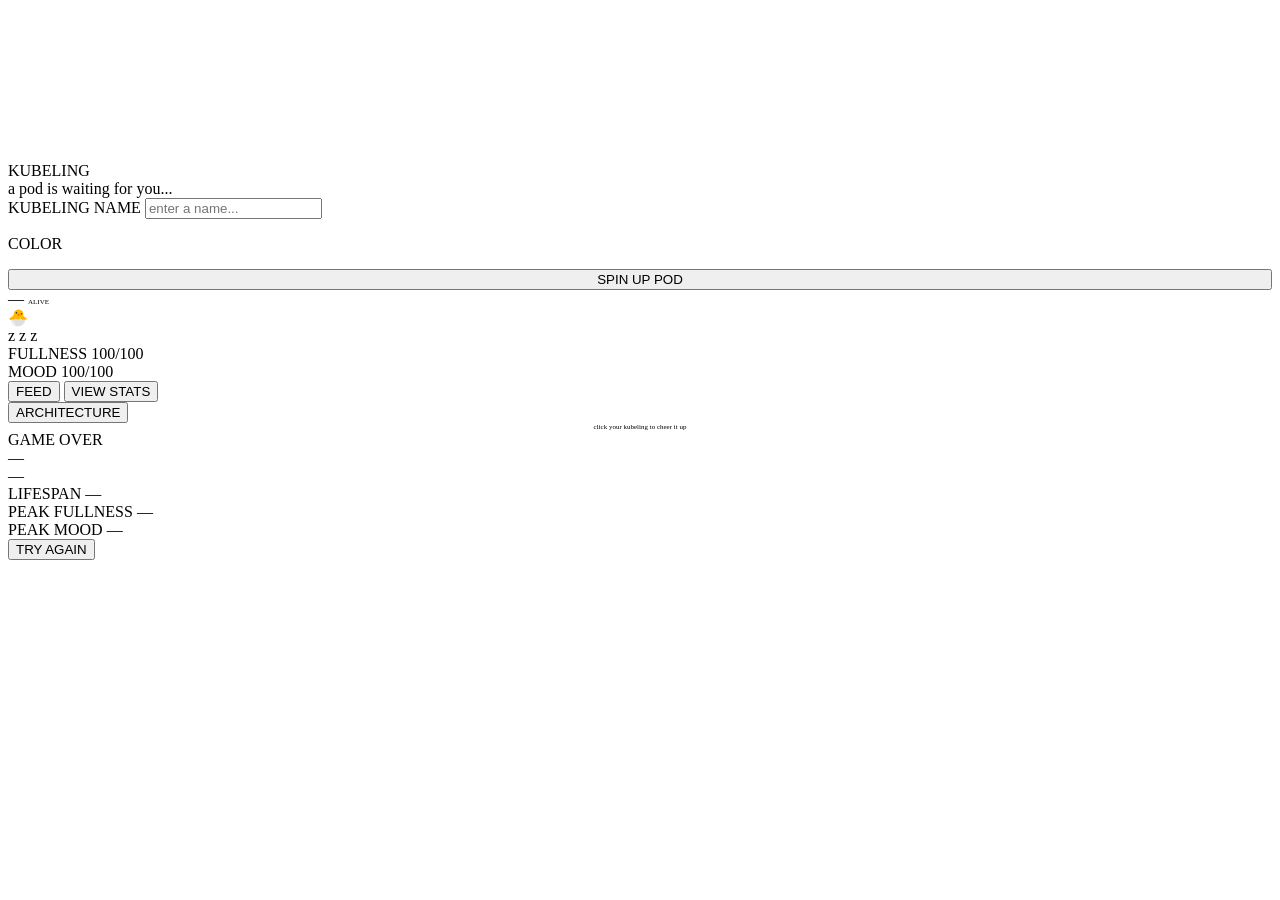
==== frontend/index.html @ 601858df "Wrap onboarding title+subtitle in header div for tighter spacing" ====
<!DOCTYPE html>
<html lang="en">
<head>
  <meta charset="UTF-8" />
  <meta name="viewport" content="width=device-width, initial-scale=1.0" />
  <title>Kubeling</title>
  <link rel="stylesheet" href="/static/style.css" />
</head>
<body>

  <!--
    Full-screen background video.
    - Paused at frame 0 (poster) during onboarding.
    - app.js calls .play() on spawn submit.
    - On 'ended', app.js hides it and transitions to game.
    Assets: frontend/assets/pod-launch.mp4, pod-launch-poster.jpg
  -->
  <video
    id="bg-video"
    poster="assets/pod-launch-poster.jpg"
    preload="auto"
    muted
    playsinline
  >
    <source src="assets/pod-launch.mp4" type="video/mp4" />
  </video>

  <!-- ══ ONBOARDING ══ -->
  <section id="screen-onboarding" class="screen">
    <div class="onboard-header">
      <div class="title">KUBELING</div>
      <div class="subtitle">a pod is waiting for you...</div>
    </div>

    <form id="form-onboard" class="pixel-box" style="display:flex;flex-direction:column;gap:16px;">
      <div class="form-row">
        <label for="input-name">KUBELING NAME</label>
        <input id="input-name" type="text" maxlength="32" placeholder="enter a name..." autocomplete="off" required />
      </div>
      <div class="form-row">
        <label>COLOR</label>
        <!-- Swatches built dynamically by app.js -->
        <div id="swatch-row" class="swatch-row"></div>
      </div>
      <button type="submit" class="btn">SPIN UP POD</button>
    </form>
  </section>

  <!-- ══ GAME ══ -->
  <section id="screen-game" class="screen">
    <div class="game-header">
      <span class="kubeling-name" id="game-name">—</span>
      <span id="game-status" style="font-size:7px;">ALIVE</span>
    </div>

    <!--
      Pod interior background.
      Set inline style background-image to assets/pod-interior.png once ready.
      e.g. style="background-image: url('assets/pod-interior.png')"
    -->
    <div class="kubeling-viewport" id="kubeling-viewport">
      <div id="kubeling-sprite" class="idle">
        <!--
          Sprite images live in frontend/sprites/.
          app.js swaps src based on state (idle/eat/sleep/confetti/cry).
          All sprites should be grayscale — CSS filter applies the chosen hue tint.
        -->
        <img id="sprite-img" src="" alt="" style="display:none;" />
        <div id="sprite-placeholder" class="sprite-placeholder">🐣</div>
      </div>
      <div class="zzz" id="zzz">z z z</div>
    </div>

    <div class="stats pixel-box">
      <div class="stat-row">
        <div class="stat-label">FULLNESS <span id="val-fullness">100</span>/100</div>
        <div class="bar-track"><div id="bar-fullness" class="bar-fill" style="width:100%"></div></div>
      </div>
      <div class="stat-row">
        <div class="stat-label">MOOD <span id="val-mood">100</span>/100</div>
        <div class="bar-track"><div id="bar-mood" class="bar-fill" style="width:100%"></div></div>
      </div>
    </div>

    <div class="actions">
      <button class="btn" id="btn-feed">FEED</button>
      <button class="btn secondary small" onclick="window.location.href='/stats'">VIEW STATS</button>
    </div>

    <div class="nav-buttons">
      <button class="btn secondary small" onclick="window.location.href='/arch'">ARCHITECTURE</button>
    </div>

    <div style="font-size:7px;color:var(--text-dim);text-align:center;">
      click your kubeling to cheer it up
    </div>
  </section>

  <!-- ══ DEATH ══ -->
  <section id="screen-death" class="screen">
    <div class="game-over">GAME OVER</div>
    <div class="death-name" id="death-name">—</div>
    <div class="death-cause" id="death-cause">—</div>

    <div class="death-stats pixel-box">
      <div class="death-stat-row">LIFESPAN      <span id="death-lifespan">—</span></div>
      <div class="death-stat-row">PEAK FULLNESS <span id="death-peak-fullness">—</span></div>
      <div class="death-stat-row">PEAK MOOD     <span id="death-peak-mood">—</span></div>
    </div>

    <button class="btn" id="btn-play-again">TRY AGAIN</button>
  </section>

  <script src="/static/app.js"></script>
</body>
</html>
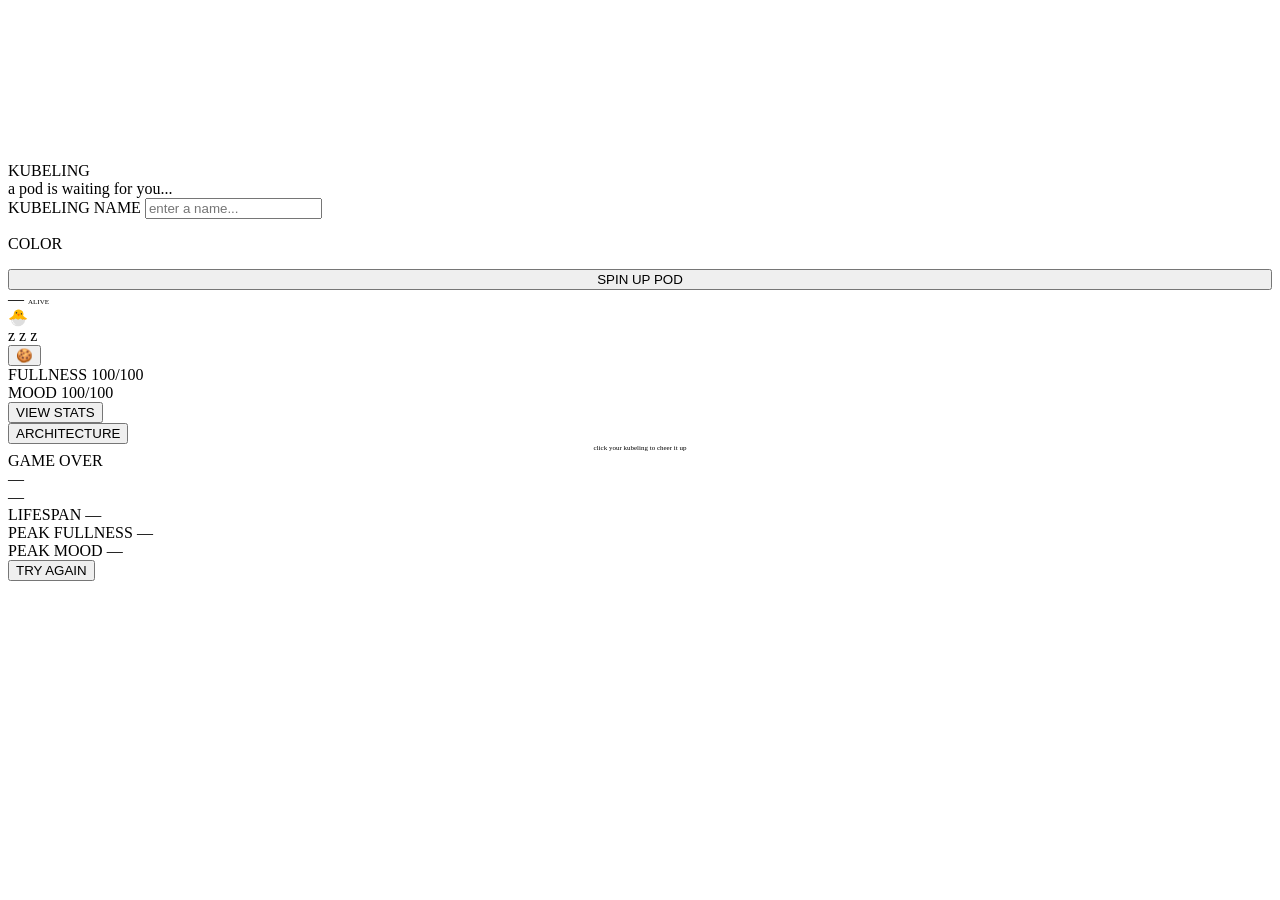
==== commit 5e76f690: "Move feed button into viewport as cookie overlay" ====
--- a/frontend/index.html
+++ b/frontend/index.html
@@ -69,6 +69,8 @@
         <div id="sprite-placeholder" class="sprite-placeholder">🐣</div>
       </div>
       <div class="zzz" id="zzz">z z z</div>
+      <!-- Feed button: cookie in a box, overlaid on viewport -->
+      <button class="feed-box" id="btn-feed" title="Feed your Kubeling">🍪</button>
     </div>
 
     <div class="stats pixel-box">
@@ -83,7 +85,6 @@
     </div>
 
     <div class="actions">
-      <button class="btn" id="btn-feed">FEED</button>
       <button class="btn secondary small" onclick="window.location.href='/stats'">VIEW STATS</button>
     </div>
 
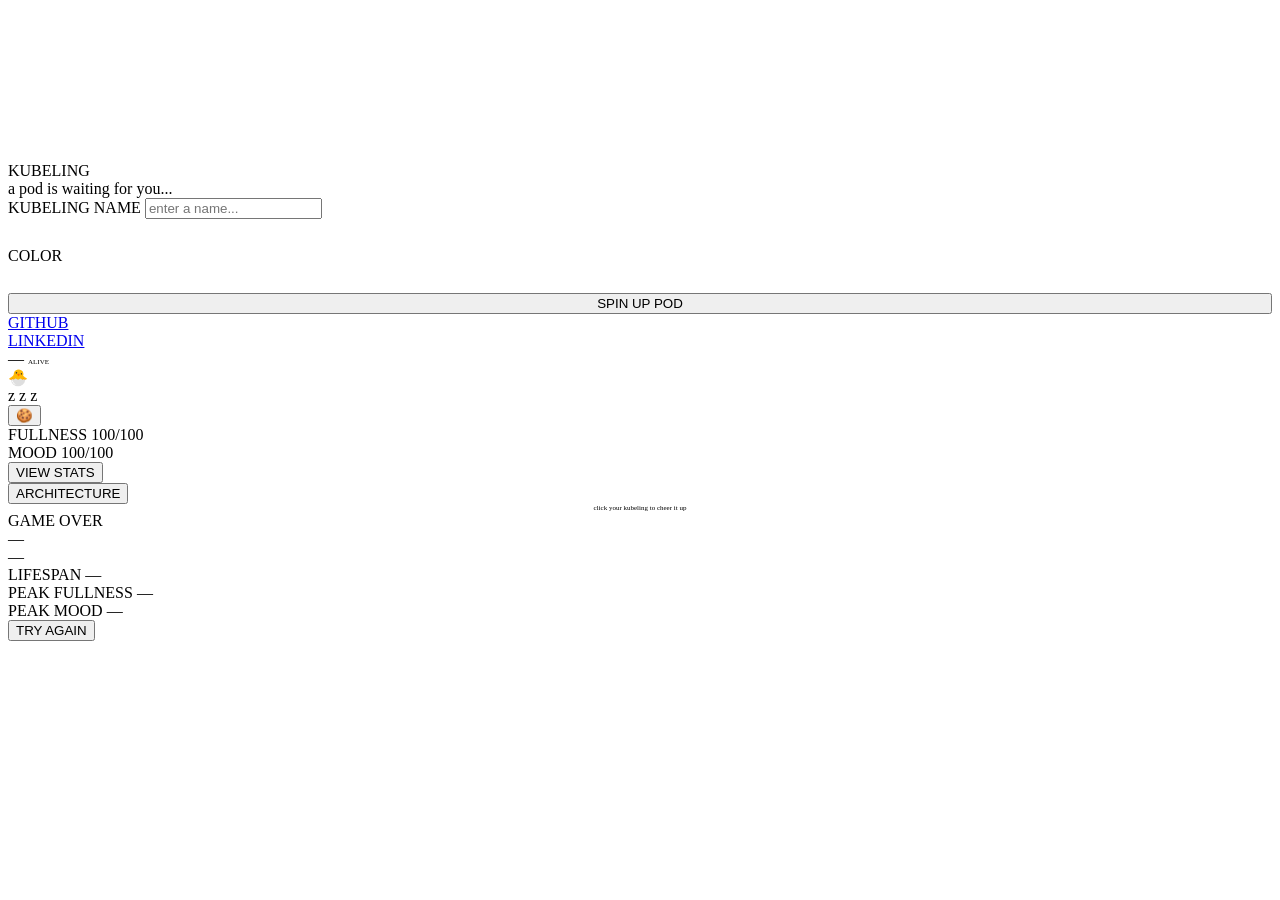
==== commit f7effe85: "Increase form section gap, add GitHub and LinkedIn links with logo placeholders" ====
--- a/frontend/index.html
+++ b/frontend/index.html
@@ -32,7 +32,7 @@
       <div class="subtitle">a pod is waiting for you...</div>
     </div>
 
-    <form id="form-onboard" class="pixel-box" style="display:flex;flex-direction:column;gap:16px;">
+    <form id="form-onboard" class="pixel-box" style="display:flex;flex-direction:column;gap:28px;">
       <div class="form-row">
         <label for="input-name">KUBELING NAME</label>
         <input id="input-name" type="text" maxlength="32" placeholder="enter a name..." autocomplete="off" required />
@@ -44,6 +44,21 @@
       </div>
       <button type="submit" class="btn">SPIN UP POD</button>
     </form>
+
+    <div class="social-links">
+      <a href="https://github.com/ClairDeCoder/" target="_blank" rel="noopener" class="social-link">
+        <div class="social-logo" id="logo-github">
+          <!-- drop pixel art github.png here -->
+        </div>
+        <span>GITHUB</span>
+      </a>
+      <a href="https://www.linkedin.com/in/brandon-sweat/" target="_blank" rel="noopener" class="social-link">
+        <div class="social-logo" id="logo-linkedin">
+          <!-- drop pixel art linkedin.png here -->
+        </div>
+        <span>LINKEDIN</span>
+      </a>
+    </div>
   </section>
 
   <!-- ══ GAME ══ -->
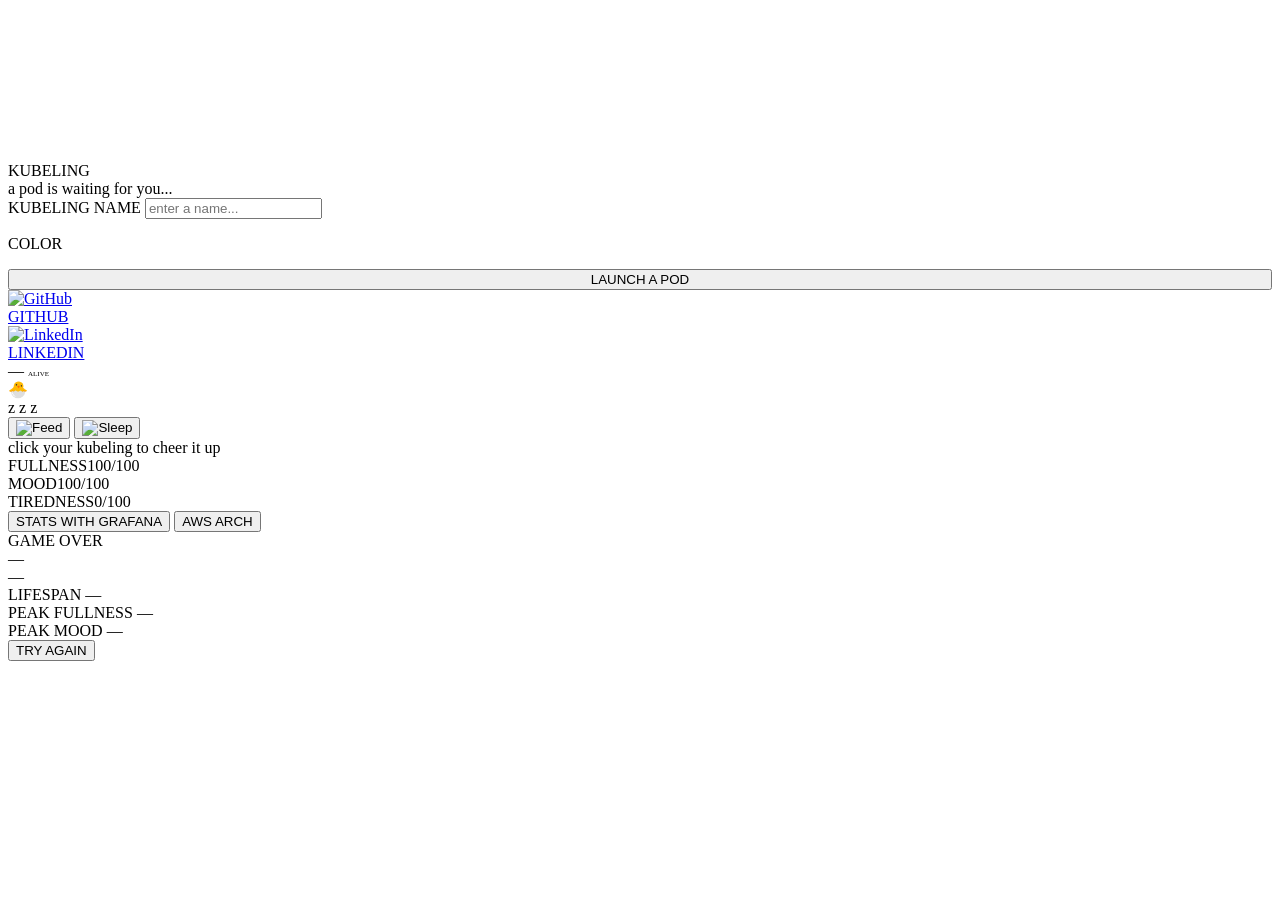
==== commit 4b5b3b24: "Add sleep button, tiredness stat bar, sprite-action overlay element" ====
--- a/frontend/index.html
+++ b/frontend/index.html
@@ -17,12 +17,12 @@
   -->
   <video
     id="bg-video"
-    poster="assets/pod-launch-poster.jpg"
     preload="auto"
     muted
     playsinline
   >
-    <source src="assets/pod-launch.mp4" type="video/mp4" />
+    <source src="/static/assets/pod-launch.webm" type="video/webm" />
+    <source src="/static/assets/pod-launch.mp4" type="video/mp4" />
   </video>
 
   <!-- ══ ONBOARDING ══ -->
@@ -32,7 +32,7 @@
       <div class="subtitle">a pod is waiting for you...</div>
     </div>
 
-    <form id="form-onboard" class="pixel-box" style="display:flex;flex-direction:column;gap:28px;">
+    <form id="form-onboard" class="pixel-box" style="display:flex;flex-direction:column;gap:16px;">
       <div class="form-row">
         <label for="input-name">KUBELING NAME</label>
         <input id="input-name" type="text" maxlength="32" placeholder="enter a name..." autocomplete="off" required />
@@ -42,19 +42,19 @@
         <!-- Swatches built dynamically by app.js -->
         <div id="swatch-row" class="swatch-row"></div>
       </div>
-      <button type="submit" class="btn">SPIN UP POD</button>
+      <button type="submit" class="btn">LAUNCH A POD</button>
     </form>
 
     <div class="social-links">
       <a href="https://github.com/ClairDeCoder/" target="_blank" rel="noopener" class="social-link">
         <div class="social-logo" id="logo-github">
-          <!-- drop pixel art github.png here -->
+          <img src="/static/assets/github_logo_bw.png" alt="GitHub" />
         </div>
         <span>GITHUB</span>
       </a>
       <a href="https://www.linkedin.com/in/brandon-sweat/" target="_blank" rel="noopener" class="social-link">
         <div class="social-logo" id="logo-linkedin">
-          <!-- drop pixel art linkedin.png here -->
+          <img src="/static/assets/linkedin_logo_bw.png" alt="LinkedIn" />
         </div>
         <span>LINKEDIN</span>
       </a>
@@ -75,41 +75,39 @@
     -->
     <div class="kubeling-viewport" id="kubeling-viewport">
       <div id="kubeling-sprite" class="idle">
-        <!--
-          Sprite images live in frontend/sprites/.
-          app.js swaps src based on state (idle/eat/sleep/confetti/cry).
-          All sprites should be grayscale — CSS filter applies the chosen hue tint.
-        -->
+        <video id="sprite-main" muted playsinline loop style="display:none;"></video>
+        <video id="sprite-action" muted playsinline style="display:none;"></video>
         <img id="sprite-img" src="" alt="" style="display:none;" />
         <div id="sprite-placeholder" class="sprite-placeholder">🐣</div>
       </div>
+      <video id="sprite-video" muted playsinline style="display:none;"></video>
       <div class="zzz" id="zzz">z z z</div>
-      <!-- Feed button: cookie in a box, overlaid on viewport -->
-      <button class="feed-box" id="btn-feed" title="Feed your Kubeling">🍪</button>
+      <button class="feed-box" id="btn-feed" title="Feed your Kubeling">
+        <img src="/static/assets/cookie_icon.png" alt="Feed" />
+      </button>
+      <button class="sleep-box" id="btn-sleep" title="Put your Kubeling to sleep">
+        <img src="/static/assets/moon_icon.png" alt="Sleep" />
+      </button>
+      <div class="viewport-hint">click your kubeling to cheer it up</div>
     </div>
 
     <div class="stats pixel-box">
       <div class="stat-row">
-        <div class="stat-label">FULLNESS <span id="val-fullness">100</span>/100</div>
+        <div class="stat-label"><span>FULLNESS</span><span><span id="val-fullness">100</span>/100</span></div>
         <div class="bar-track"><div id="bar-fullness" class="bar-fill" style="width:100%"></div></div>
       </div>
       <div class="stat-row">
-        <div class="stat-label">MOOD <span id="val-mood">100</span>/100</div>
+        <div class="stat-label"><span>MOOD</span><span><span id="val-mood">100</span>/100</span></div>
         <div class="bar-track"><div id="bar-mood" class="bar-fill" style="width:100%"></div></div>
+      </div>
+      <div class="stat-row">
+        <div class="stat-label"><span>TIREDNESS</span><span><span id="val-tiredness">0</span>/100</span></div>
+        <div class="bar-track"><div id="bar-tiredness" class="bar-fill tiredness" style="width:0%"></div></div>
       </div>
     </div>
 
-    <div class="actions">
-      <button class="btn secondary small" onclick="window.location.href='/stats'">VIEW STATS</button>
-    </div>
-
-    <div class="nav-buttons">
-      <button class="btn secondary small" onclick="window.location.href='/arch'">ARCHITECTURE</button>
-    </div>
-
-    <div style="font-size:7px;color:var(--text-dim);text-align:center;">
-      click your kubeling to cheer it up
-    </div>
+    <button class="btn secondary small" onclick="window.location.href='/stats'">STATS WITH GRAFANA</button>
+    <button class="btn secondary small" onclick="window.location.href='/arch'">AWS ARCH</button>
   </section>
 
   <!-- ══ DEATH ══ -->
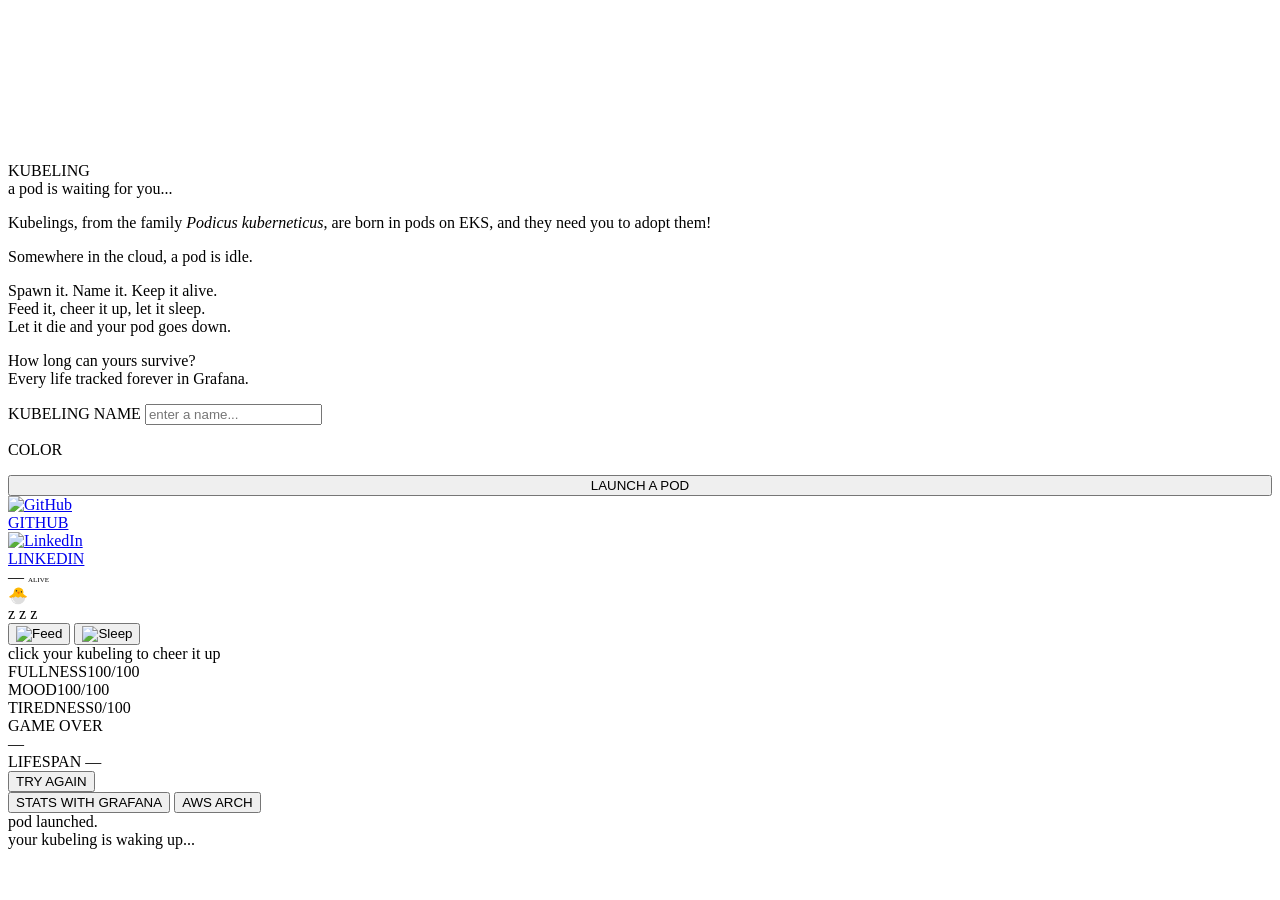
==== commit 17e5d837: "Wire death anim, merge death UI into game screen, cookie throw - kubeling_end.webm wired up as dead " ====
--- a/frontend/index.html
+++ b/frontend/index.html
@@ -30,6 +30,13 @@
     <div class="onboard-header">
       <div class="title">KUBELING</div>
       <div class="subtitle">a pod is waiting for you...</div>
+    </div>
+
+    <div class="lore pixel-box">
+      <p>Kubelings, from the family <em>Podicus kuberneticus</em>, are born in pods on EKS, and they need you to adopt them!</p>
+      <p>Somewhere in the cloud, a pod is idle.</p>
+      <p>Spawn it. Name it. Keep it alive.<br>Feed it, cheer it up, let it sleep.<br>Let it die and your pod goes down.</p>
+      <p>How long can yours survive?<br>Every life tracked forever in Grafana.</p>
     </div>
 
     <form id="form-onboard" class="pixel-box" style="display:flex;flex-direction:column;gap:16px;">
@@ -68,11 +75,6 @@
       <span id="game-status" style="font-size:7px;">ALIVE</span>
     </div>
 
-    <!--
-      Pod interior background.
-      Set inline style background-image to assets/pod-interior.png once ready.
-      e.g. style="background-image: url('assets/pod-interior.png')"
-    -->
     <div class="kubeling-viewport" id="kubeling-viewport">
       <div id="kubeling-sprite" class="idle">
         <video id="sprite-main" muted playsinline loop style="display:none;"></video>
@@ -91,7 +93,7 @@
       <div class="viewport-hint">click your kubeling to cheer it up</div>
     </div>
 
-    <div class="stats pixel-box">
+    <div id="stat-bars" class="stats pixel-box">
       <div class="stat-row">
         <div class="stat-label"><span>FULLNESS</span><span><span id="val-fullness">100</span>/100</span></div>
         <div class="bar-track"><div id="bar-fullness" class="bar-fill" style="width:100%"></div></div>
@@ -106,24 +108,22 @@
       </div>
     </div>
 
+    <div id="death-info" class="pixel-box">
+      <div class="game-over">GAME OVER</div>
+      <div class="death-cause" id="death-cause">—</div>
+      <div class="death-stat-row">LIFESPAN <span id="death-lifespan">—</span></div>
+      <button class="btn" id="btn-play-again">TRY AGAIN</button>
+    </div>
+
     <button class="btn secondary small" onclick="window.location.href='/stats'">STATS WITH GRAFANA</button>
     <button class="btn secondary small" onclick="window.location.href='/arch'">AWS ARCH</button>
   </section>
 
-  <!-- ══ DEATH ══ -->
-  <section id="screen-death" class="screen">
-    <div class="game-over">GAME OVER</div>
-    <div class="death-name" id="death-name">—</div>
-    <div class="death-cause" id="death-cause">—</div>
-
-    <div class="death-stats pixel-box">
-      <div class="death-stat-row">LIFESPAN      <span id="death-lifespan">—</span></div>
-      <div class="death-stat-row">PEAK FULLNESS <span id="death-peak-fullness">—</span></div>
-      <div class="death-stat-row">PEAK MOOD     <span id="death-peak-mood">—</span></div>
-    </div>
-
-    <button class="btn" id="btn-play-again">TRY AGAIN</button>
-  </section>
+  <!-- ══ LAUNCH TEXT OVERLAY ══ -->
+  <div id="launch-text">
+    <div class="launch-line" id="launch-line-1">pod launched.</div>
+    <div class="launch-line" id="launch-line-2">your kubeling is waking up...</div>
+  </div>
 
   <script src="/static/app.js"></script>
 </body>
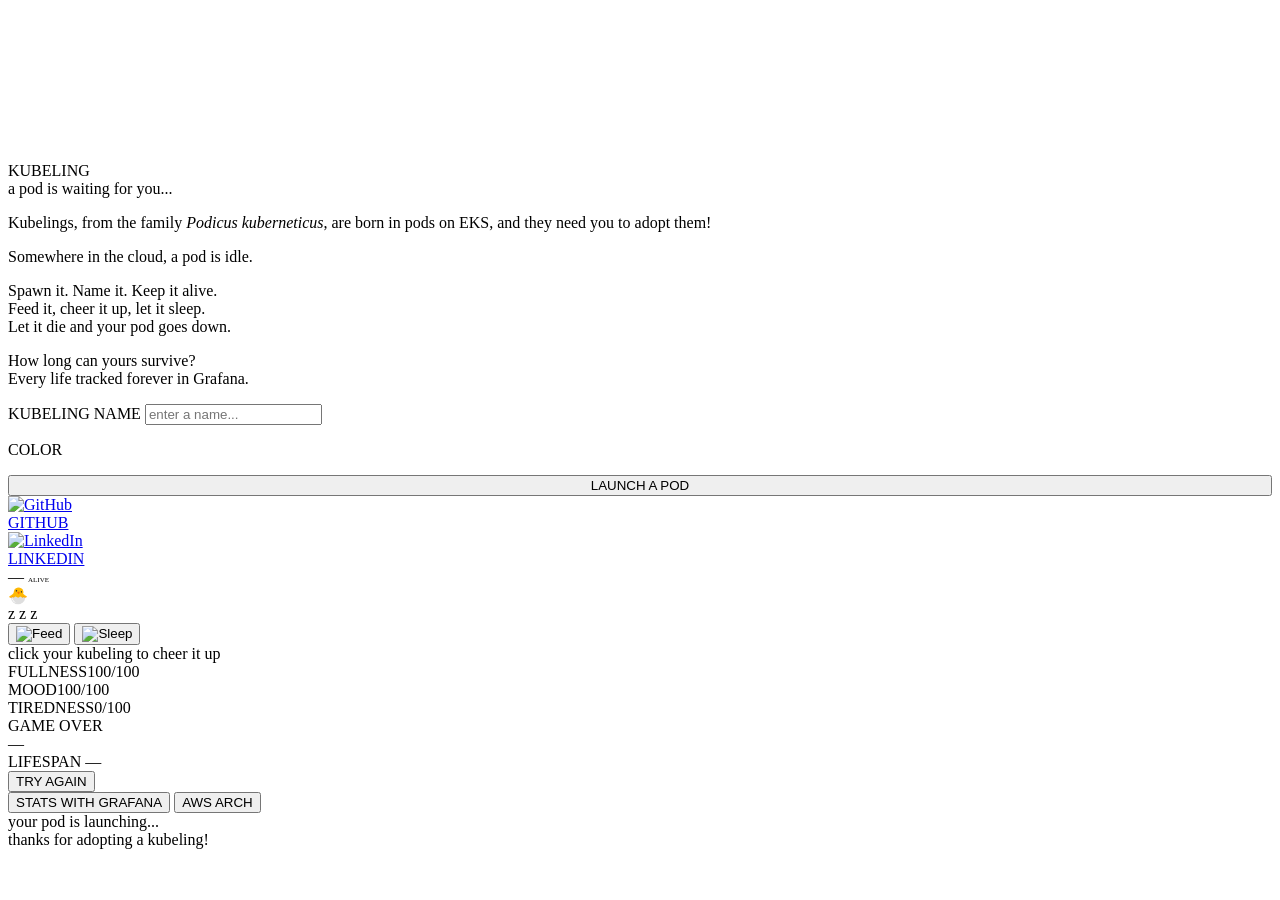
==== commit c7cc8c7e: "Update frontend: polish launch text overlay - Center overlay with inset: 0 instead of fixed bottom p" ====
--- a/frontend/index.html
+++ b/frontend/index.html
@@ -121,8 +121,8 @@
 
   <!-- ══ LAUNCH TEXT OVERLAY ══ -->
   <div id="launch-text">
-    <div class="launch-line" id="launch-line-1">pod launched.</div>
-    <div class="launch-line" id="launch-line-2">your kubeling is waking up...</div>
+    <div class="launch-line" id="launch-line-1">your pod is launching...</div>
+    <div class="launch-line" id="launch-line-2">thanks for adopting a kubeling!</div>
   </div>
 
   <script src="/static/app.js"></script>
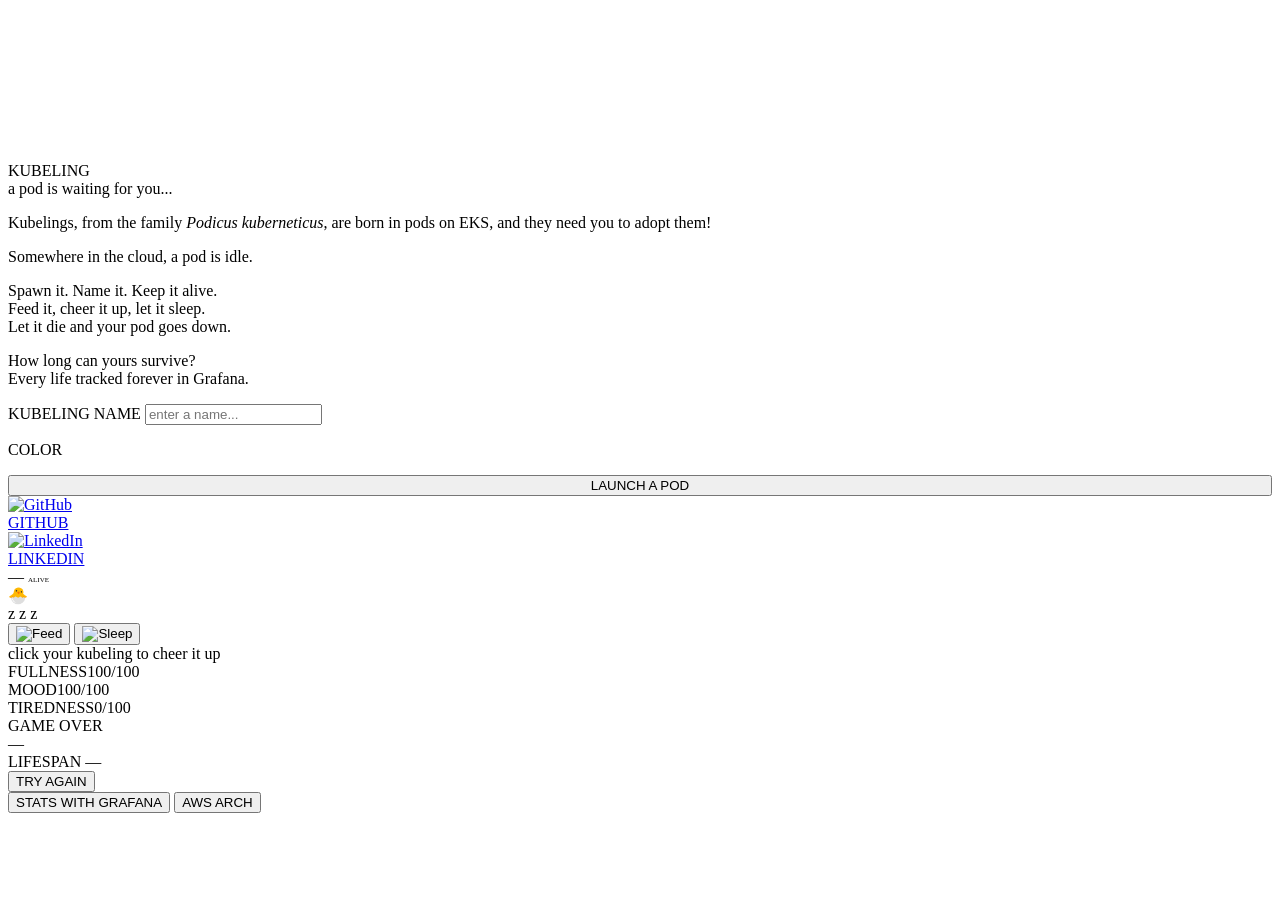
==== commit 3f9acd6e: "Stream pod lifecycle status to browser: - Send ContainerCreating status to browser immediately after" ====
--- a/frontend/index.html
+++ b/frontend/index.html
@@ -90,6 +90,12 @@
       <button class="sleep-box" id="btn-sleep" title="Put your Kubeling to sleep">
         <img src="/static/assets/moon_icon.png" alt="Sleep" />
       </button>
+      <div id="pod-badge" style="display:none;"><span id="pod-badge-name"></span>&nbsp;&nbsp;Running</div>
+      <div id="pod-receipt" style="display:none;">
+        <div class="receipt-line" id="receipt-line-1"></div>
+        <div class="receipt-line" id="receipt-line-2"></div>
+        <div class="receipt-line" id="receipt-line-3"></div>
+      </div>
       <div class="viewport-hint">click your kubeling to cheer it up</div>
     </div>
 
@@ -115,14 +121,13 @@
       <button class="btn" id="btn-play-again">TRY AGAIN</button>
     </div>
 
-    <button class="btn secondary small" onclick="window.location.href='/stats'">STATS WITH GRAFANA</button>
+    <button class="btn secondary small" onclick="window.open('https://merrystudio57.grafana.net/public-dashboards/3358708fa85b4664b6f587bb2672a508','_blank')">STATS WITH GRAFANA</button>
     <button class="btn secondary small" onclick="window.location.href='/arch'">AWS ARCH</button>
   </section>
 
   <!-- ══ LAUNCH TEXT OVERLAY ══ -->
   <div id="launch-text">
-    <div class="launch-line" id="launch-line-1">your pod is launching...</div>
-    <div class="launch-line" id="launch-line-2">thanks for adopting a kubeling!</div>
+    <div class="launch-line" id="launch-pod-line"></div>
   </div>
 
   <script src="/static/app.js"></script>
